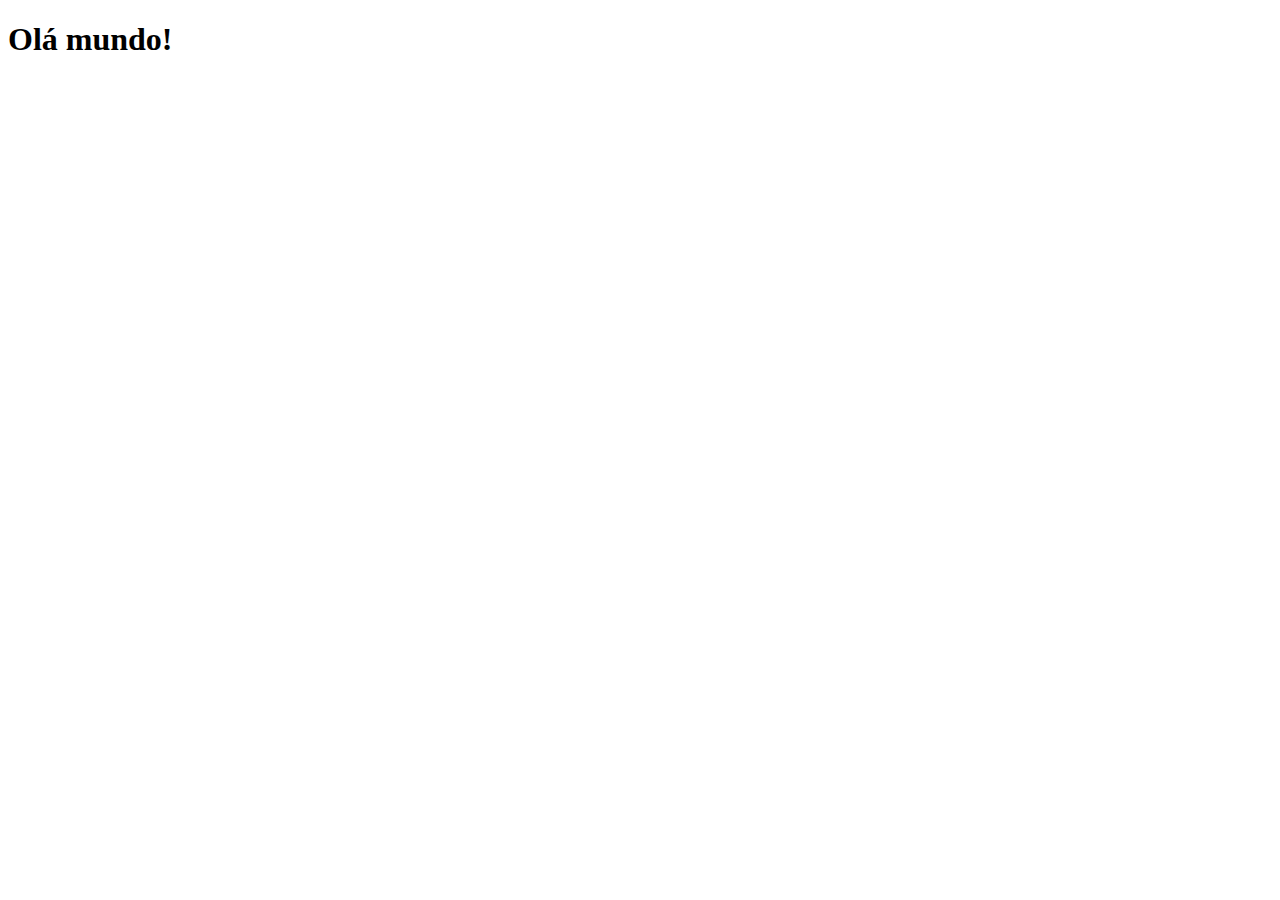
==== index.html @ 52fe932e "Fiz a primeira página" ====
<!DOCTYPE html>
<html lang="en">
<head>
    <meta charset="UTF-8">
    <meta name="viewport" content="width=device-width, initial-scale=1.0">
    <title>Projeto Redes Sociais</title>
    <link rel="shortcut icon" href="favicon.ico" type="image/x-icon">
</head>
<body>
    <h1>Olá mundo!</h1>
</body>
</html>
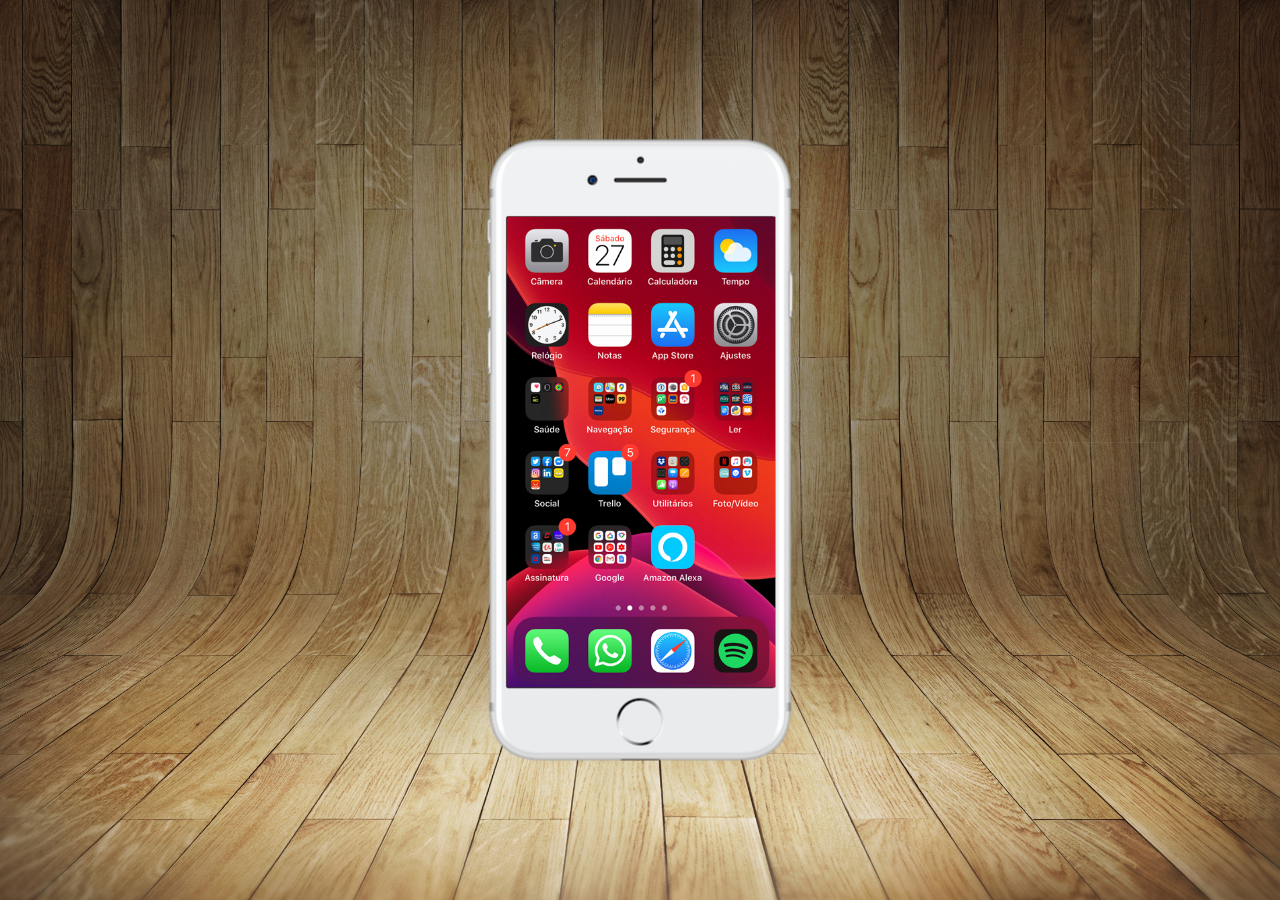
==== commit eca13369: "Home e index" ====
--- a/index.html
+++ b/index.html
@@ -5,8 +5,17 @@
     <meta name="viewport" content="width=device-width, initial-scale=1.0">
     <title>Projeto Redes Sociais</title>
     <link rel="shortcut icon" href="favicon.ico" type="image/x-icon">
+    <link rel="stylesheet" href="./estilos/style.css">
 </head>
 <body>
-    <h1>Olá mundo!</h1>
+    <main>
+        <section id="telefone">
+            <iframe src="./home.html" name="tela" id="tela" frameborder="0"></iframe>
+        </section>
+
+        <section id="redes">
+
+        </section>
+    </main>
 </body>
 </html>--- a/estilos/style.css
+++ b/estilos/style.css
@@ -0,0 +1,42 @@
+@charset "UTF-8";
+
+*{
+    margin: 0px;
+    padding: 0px;
+    font-family: Arial, Helvetica, sans-serif;
+}
+
+html, body {
+    height: 100vh;
+    width: 100vw;
+    background-color: black;
+}
+
+main {
+    height: 100vh;
+    position: relative;
+}
+
+body{
+    background: url(../imagens/fundo-madeira.jpg) no-repeat top center;
+    background-size: cover;
+    background-attachment: fixed;
+}
+
+section#telefone{
+    position: absolute;
+    top: 50%;
+    left: 50%;
+    transform: translate(-50%, -50%);
+    height: 627px;
+    width: 311px;
+    background: url(../imagens/frame-iphone.png) no-repeat;
+}
+
+iframe#tela{
+    position: relative;
+    top: 80px;
+    left: 22px;
+    width: 269px;
+    height: 471px;
+}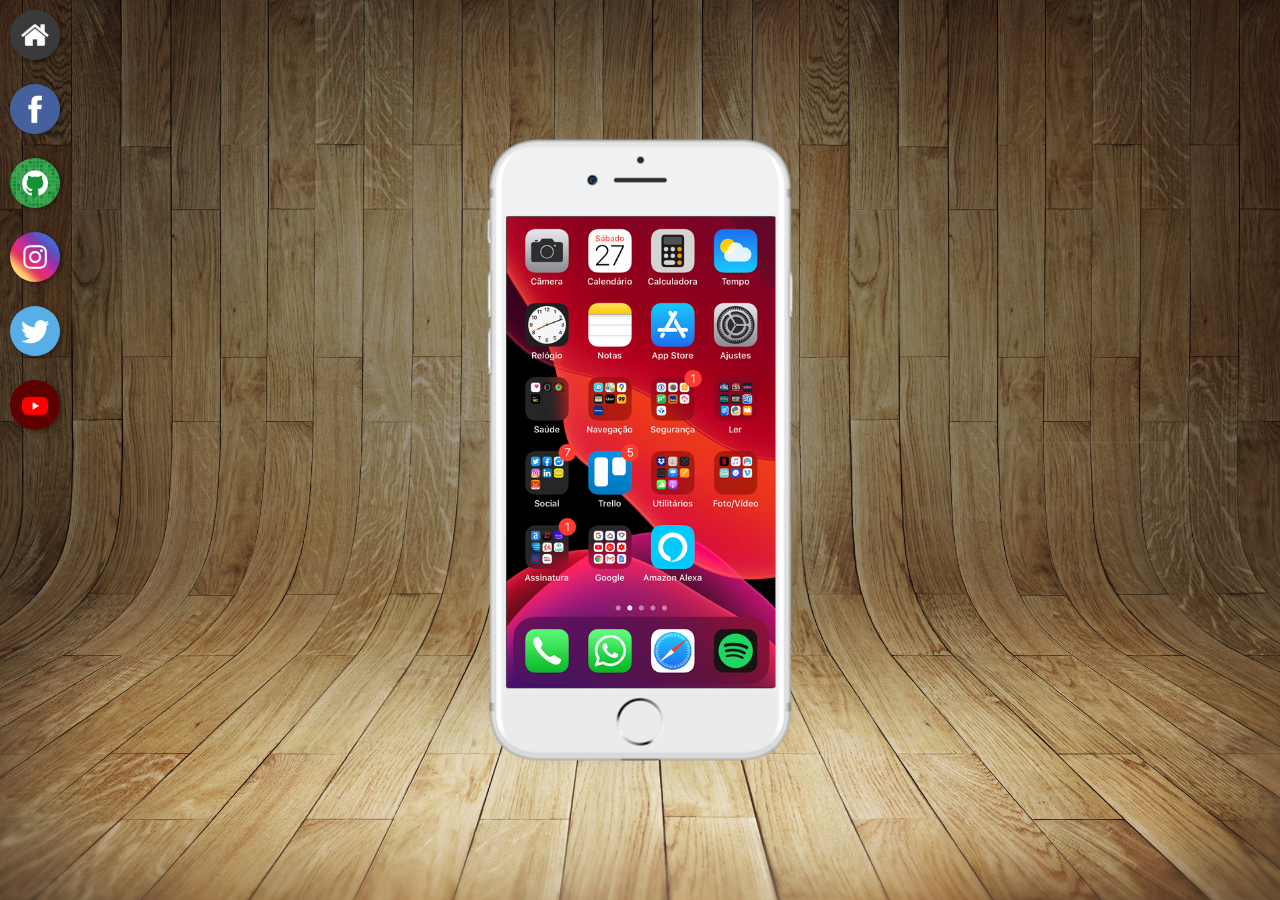
==== commit 702bb899: "Botões" ====
--- a/index.html
+++ b/index.html
@@ -10,10 +10,18 @@
 <body>
     <main>
         <section id="telefone">
-            <iframe src="./home.html" name="tela" id="tela" frameborder="0"></iframe>
+            <iframe src="./home.html" name="tela" id="tela" frameborder="0">
+                Seu navegador não é compatível com isso.
+            </iframe>
         </section>
 
         <section id="redes">
+            <a href="#" target="tela"><img src="./imagens/logo-home.jpg" alt="Home"></a> <br>
+            <a href="#" target="tela"><img src="./imagens/logo-facebook.jpg" alt="Facebook"></a> <br>
+            <a href="#" target="tela"><img src="./imagens/logo-github.jpg" alt="Github"></a> <br>
+            <a href="#" target="tela"><img src="./imagens/logo-instagram.jpg" alt="Instagram"></a> <br>
+            <a href="#" target="tela"><img src="./imagens/logo-twitter.jpg" alt="Twitter"></a> <br>
+            <a href="#" target="tela"><img src="./imagens/logo-youtube.jpg" alt="YouTube"></a> <br>
 
         </section>
     </main>
--- a/estilos/style.css
+++ b/estilos/style.css
@@ -39,4 +39,18 @@
     left: 22px;
     width: 269px;
     height: 471px;
+}
+
+section#redes img{
+    width: 50px;
+    margin: 10px;
+    border-radius: 50%;
+    box-shadow: 2px 2px 5px rgba(0, 0, 0, 0.361);
+    box-sizing: border-box;
+}
+
+section#redes img:hover{
+    border: 2px solid rgba(255, 255, 255, 0.536);
+    transform: translate(-2px, -2px);
+    box-shadow: 5px 5px 8px rgba(0, 0, 0, 0.571);
 }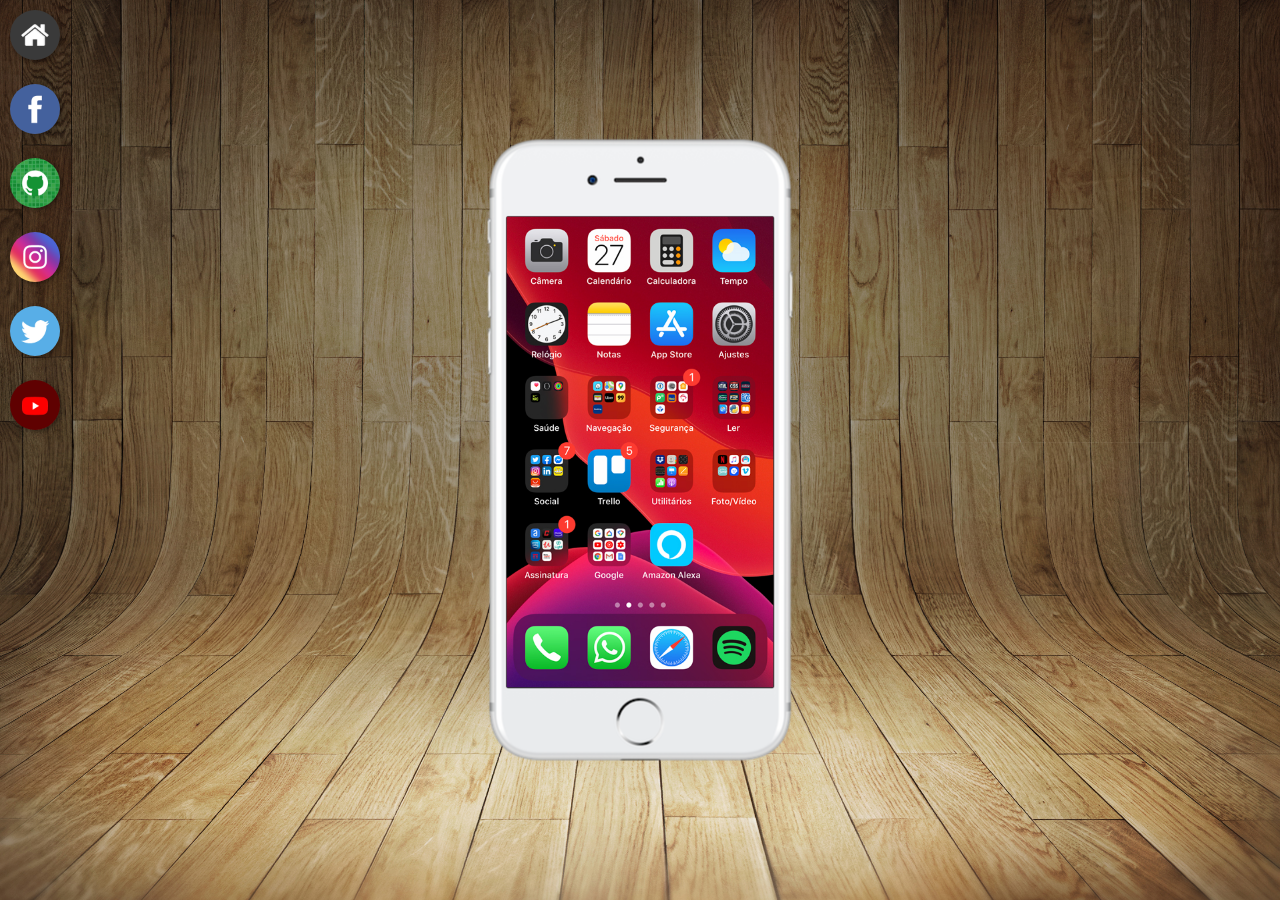
==== commit 157828c1: "Páginas das redes" ====
--- a/index.html
+++ b/index.html
@@ -1,5 +1,5 @@
 <!DOCTYPE html>
-<html lang="en">
+<html lang="pt-br">
 <head>
     <meta charset="UTF-8">
     <meta name="viewport" content="width=device-width, initial-scale=1.0">
@@ -16,12 +16,17 @@
         </section>
 
         <section id="redes">
-            <a href="#" target="tela"><img src="./imagens/logo-home.jpg" alt="Home"></a> <br>
+            <a href="./home.html" target="tela"><img src="./imagens/logo-home.jpg" alt="Home"></a> <br>
+
             <a href="#" target="tela"><img src="./imagens/logo-facebook.jpg" alt="Facebook"></a> <br>
-            <a href="#" target="tela"><img src="./imagens/logo-github.jpg" alt="Github"></a> <br>
-            <a href="#" target="tela"><img src="./imagens/logo-instagram.jpg" alt="Instagram"></a> <br>
-            <a href="#" target="tela"><img src="./imagens/logo-twitter.jpg" alt="Twitter"></a> <br>
-            <a href="#" target="tela"><img src="./imagens/logo-youtube.jpg" alt="YouTube"></a> <br>
+
+            <a href="./github.html" target="tela"><img src="./imagens/logo-github.jpg" alt="Github"></a> <br>
+
+            <a href="./instagram.html" target="tela"><img src="./imagens/logo-instagram.jpg" alt="Instagram"></a> <br>
+
+            <a href="./twitter.html" target="tela"><img src="./imagens/logo-twitter.jpg" alt="Twitter"></a> <br>
+            
+            <a href="./youtube.html" target="tela"><img src="./imagens/logo-youtube.jpg" alt="YouTube"></a> <br>
 
         </section>
     </main>
--- a/estilos/style.css
+++ b/estilos/style.css
@@ -37,7 +37,7 @@
     position: relative;
     top: 80px;
     left: 22px;
-    width: 269px;
+    width: 267px;
     height: 471px;
 }
 
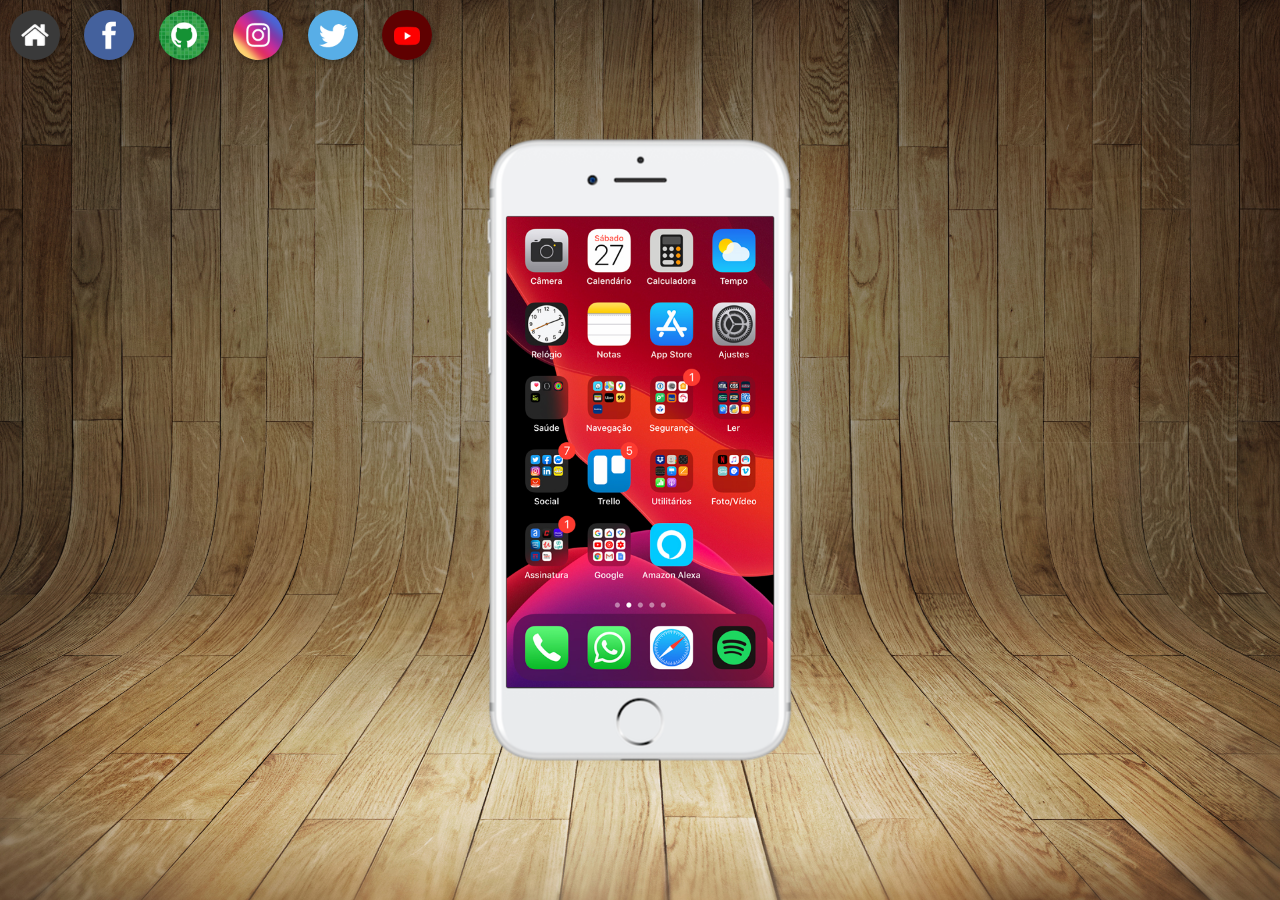
==== commit d306ae3b: "posição dos botões" ====
--- a/index.html
+++ b/index.html
@@ -16,17 +16,17 @@
         </section>
 
         <section id="redes">
-            <a href="./home.html" target="tela"><img src="./imagens/logo-home.jpg" alt="Home"></a> <br>
+            <a href="./home.html" target="tela"><img src="./imagens/logo-home.jpg" alt="Home"></a> 
 
-            <a href="#" target="tela"><img src="./imagens/logo-facebook.jpg" alt="Facebook"></a> <br>
+            <a href="./facebook.html" target="tela"><img src="./imagens/logo-facebook.jpg" alt="Facebook"></a> 
 
-            <a href="./github.html" target="tela"><img src="./imagens/logo-github.jpg" alt="Github"></a> <br>
+            <a href="./github.html" target="tela"><img src="./imagens/logo-github.jpg" alt="Github"></a> 
 
-            <a href="./instagram.html" target="tela"><img src="./imagens/logo-instagram.jpg" alt="Instagram"></a> <br>
+            <a href="./instagram.html" target="tela"><img src="./imagens/logo-instagram.jpg" alt="Instagram"></a>
 
-            <a href="./twitter.html" target="tela"><img src="./imagens/logo-twitter.jpg" alt="Twitter"></a> <br>
-            
-            <a href="./youtube.html" target="tela"><img src="./imagens/logo-youtube.jpg" alt="YouTube"></a> <br>
+            <a href="./twitter.html" target="tela"><img src="./imagens/logo-twitter.jpg" alt="Twitter"></a> 
+
+            <a href="./youtube.html" target="tela"><img src="./imagens/logo-youtube.jpg" alt="YouTube"></a> 
 
         </section>
     </main>
